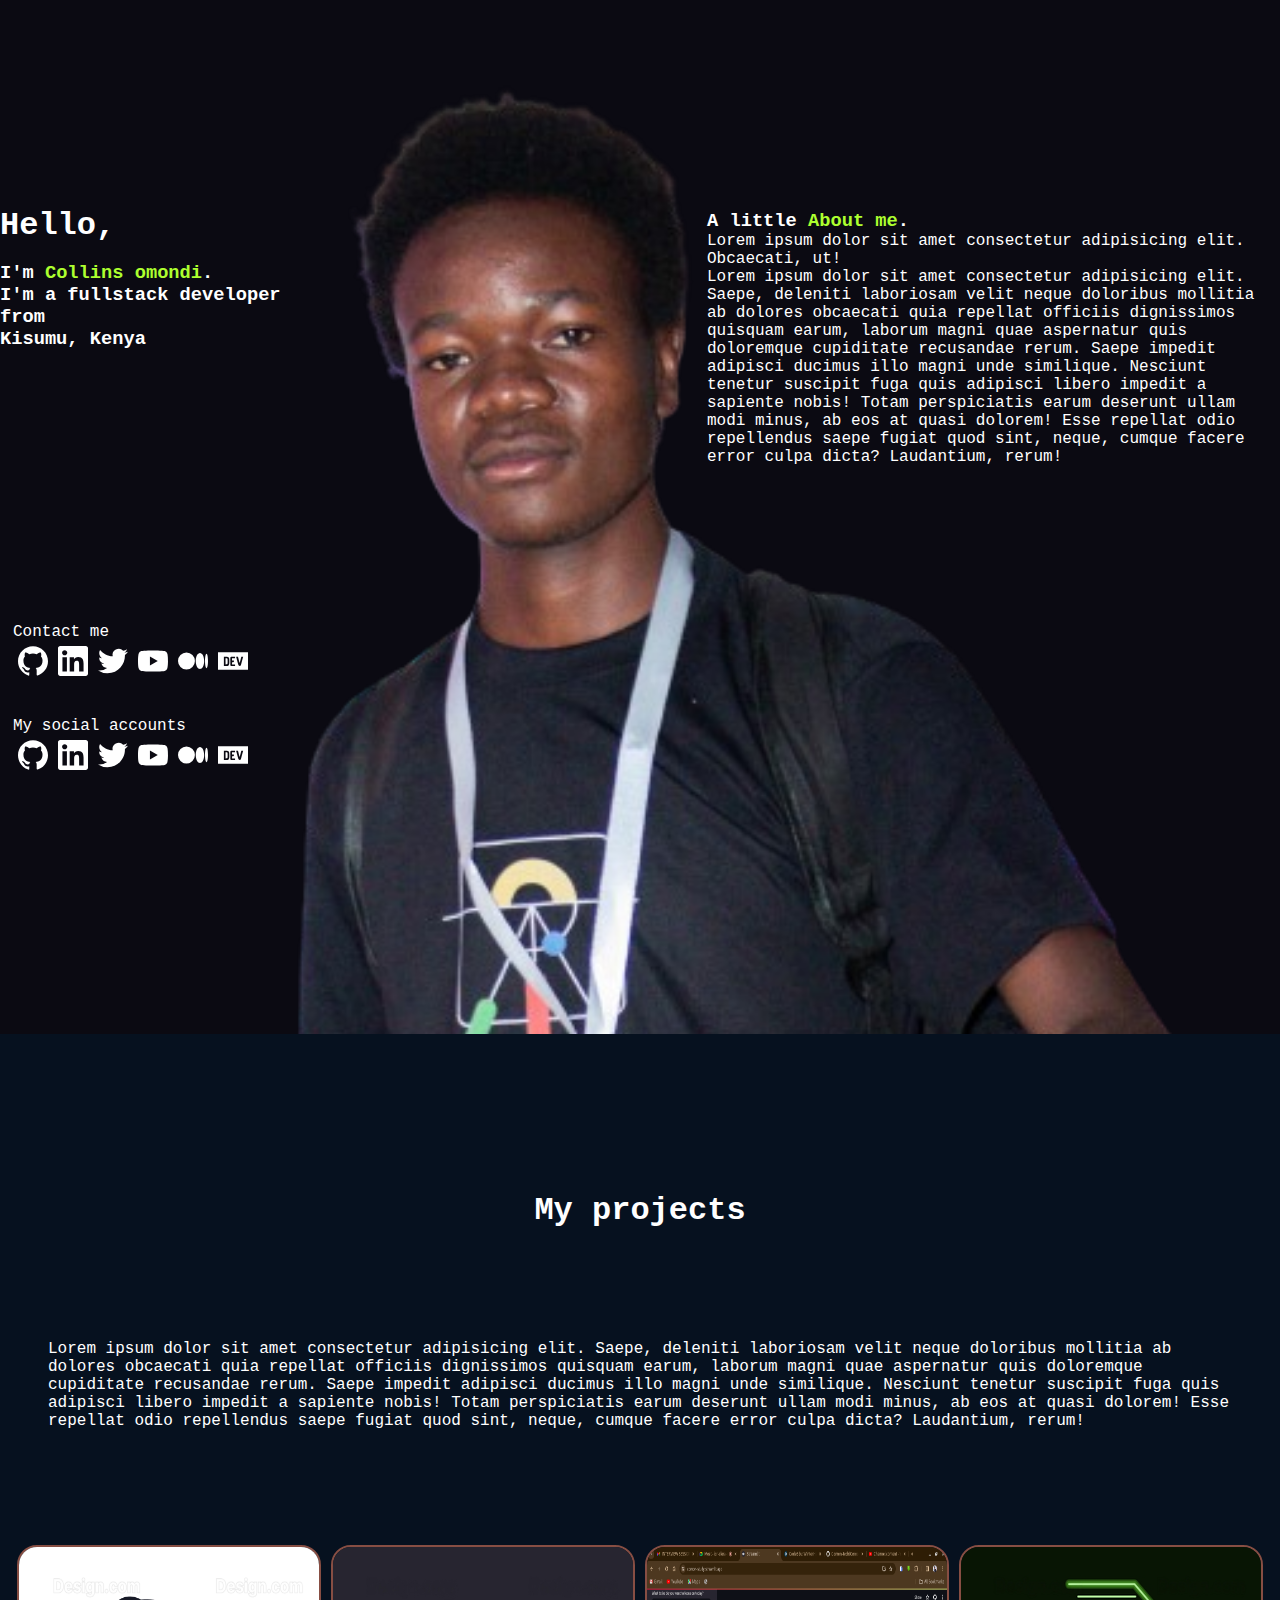
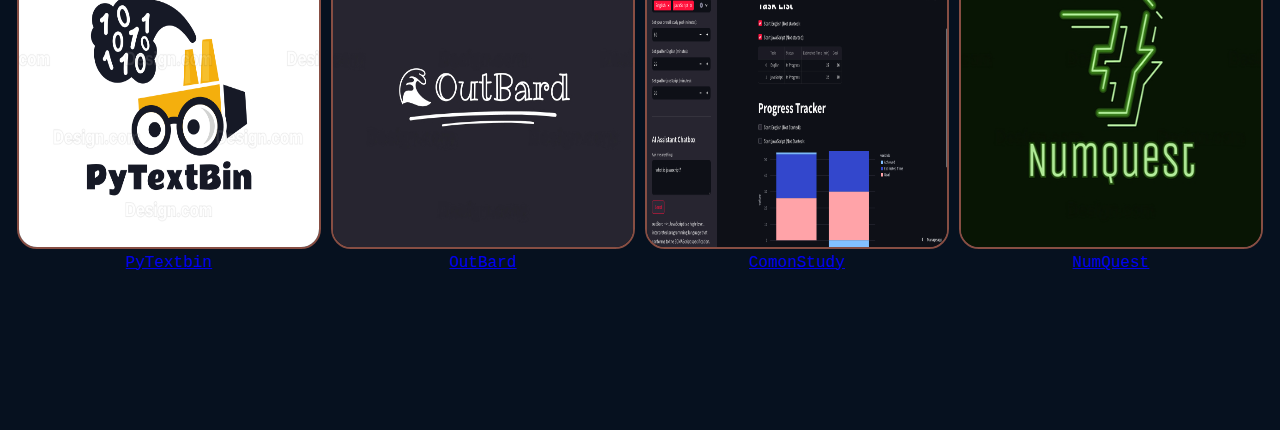
==== index.html @ c13795a0 "Rename inddex.html to index.html" ====
<!DOCTYPE html>
<html lang="en">
<head>
    <meta charset="UTF-8">
    <meta name="viewport" content="width=device-width, initial-scale=1.0">
    <link rel="stylesheet" href="style.css">
    <title>Comon</title>
</head>
<body>
    <header class="header">
        <img class="header-bg-image" src="images/CollinsOmondi-nobg.png" alt="" srcset="">
        <div class="header-content">
            <div class="header-text">
                <h3>A little <span style="color: greenyellow;">About me</span>. <br></h3>
                <p>Lorem ipsum dolor sit amet consectetur adipisicing elit. Obcaecati, ut!</p>
                <p>Lorem ipsum dolor sit amet consectetur adipisicing elit. Saepe, deleniti laboriosam velit neque doloribus mollitia ab dolores obcaecati quia repellat officiis dignissimos quisquam earum, laborum magni quae aspernatur quis doloremque cupiditate recusandae rerum. Saepe impedit adipisci ducimus illo magni unde similique. Nesciunt tenetur suscipit fuga quis adipisci libero impedit a sapiente nobis! Totam perspiciatis earum deserunt ullam modi minus, ab eos at quasi dolorem! Esse repellat odio repellendus saepe fugiat quod sint, neque, cumque facere error culpa dicta? Laudantium, rerum!</p>
            </div>

            <div class="header-text-1">
                <h1>Hello, </h1> <br> 
                    <h3>I'm <span style="color: greenyellow;">Collins omondi</span>. <br> I'm a fullstack developer from <br>Kisumu, Kenya</h3>
            </div>

            <div class="small-nav">
                <img src="images/socials/github.svg" alt="" srcset="">
                    <img src="images/socials/linkedin.svg" alt="" srcset="">
                    <img src="images/socials/twitter.svg" alt="" srcset="">
                    <img src="images/socials/youtube.svg" alt="" srcset="">
                    <img src="images/socials/medium.svg" alt="" srcset="">
                    <img src="images/socials/devdotto.svg" alt="" srcset="">
            </div>

            <div class="header-text-2">
                <p>Contact me</p>
                <div class="header-icons">
                    <img src="images/socials/github.svg" alt="" srcset="">
                    <img src="images/socials/linkedin.svg" alt="" srcset="">
                    <img src="images/socials/twitter.svg" alt="" srcset="">
                    <img src="images/socials/youtube.svg" alt="" srcset="">
                    <img src="images/socials/medium.svg" alt="" srcset="">
                    <img src="images/socials/devdotto.svg" alt="" srcset="">
                </div>
                <br>
                <br>
                <p>My social accounts</p>
                <div class="header-icons">
                    <img src="images/socials/github.svg" alt="" srcset="">
                    <img src="images/socials/linkedin.svg" alt="" srcset="">
                    <img src="images/socials/twitter.svg" alt="" srcset="">
                    <img src="images/socials/youtube.svg" alt="" srcset="">
                    <img src="images/socials/medium.svg" alt="" srcset="">
                    <img src="images/socials/devdotto.svg" alt="" srcset="">
                </div>
            </div>
        </div>

    </header>

    <section class="projects">
        <!-- <img class="header-bg-image" src="images/CollinsOmondi-nobg.png" alt="" srcset=""> -->
<h1>My projects</h1>
<p>Lorem ipsum dolor sit amet consectetur adipisicing elit. Saepe, deleniti laboriosam velit neque doloribus mollitia ab dolores obcaecati quia repellat officiis dignissimos quisquam earum, laborum magni quae aspernatur quis doloremque cupiditate recusandae rerum. Saepe impedit adipisci ducimus illo magni unde similique. Nesciunt tenetur suscipit fuga quis adipisci libero impedit a sapiente nobis! Totam perspiciatis earum deserunt ullam modi minus, ab eos at quasi dolorem! Esse repellat odio repellendus saepe fugiat quod sint, neque, cumque facere error culpa dicta? Laudantium, rerum!</p>
<div class="project-images">
    <div class="image">
        <img src="images/projects/pytextbin.png" alt="" srcset="">
        <a href="#">PyTextbin </a>
    </div>
    <div class="image">
        <img src="images/projects/outbard.png" alt="" srcset="">
        <a href="#">OutBard</a>
    </div>
    <div class="image">
        <img src="images/projects/comon-study.png" alt="" srcset="">
        <a href="#">ComonStudy </a>
    </div>
    <div class="image">
        <img src="images/projects/numquest.png" alt="" srcset="">
        <a href="#">NumQuest</a>
    </div>
    <!-- <img src="images/projects/calculator.png" alt="" srcset=""> -->
    <!-- <img src="images/socials/devdotto.svg" alt="" srcset=""> -->
</div>

</section>
</body>
</html>
---- style.css ----
*{
    margin: 0;
    padding: 0;
    font-family: "Courier New", Courier, monospace;

}

.header{
    color: white;
    background-color: #0b0a12;
    /* background-color: #874e43; */
    height: 90svh; 
    display: grid;
    place-items: center;
    overflow-x: clip;
    position: relative;
    padding-block: 7rem;
    margin-block-end: 3rem 0;
}
.header-bg-image{
    grid-column: 1 / -1;
    position: absolute;
    /* inset: 0; */
    width: 100%;
    height: 100%;
    /* opacity: 0.2; */
    object-fit: cover;
    z-index: 1;

    animation: header-bg-image-animation linear forwards;
    animation-timeline: view();
    /* animation-range: exit -200px; */
}

/* content fading animation */
.header-content{
    animation: fade-out linear forwards;
    animation-timeline: view();
    animation-range: exit -200px;
}
.header-text{
    position: absolute;
    top:20%;
    left: 55%;
    /* border: 2px solid green; */
    padding: 3px;

    
}

.header-text-1{
    position: absolute;
    top:20%;

    right: 75%;
    /* border: 2px solid green; */
    /* padding: 3px; */
}

.header-text-2{
    position: absolute;
    top:60%;
    right: 80%;
    /* border: 2px solid green; */
    padding: 3px;
}


.header-icons{
    display: flex;

}

.header-icons > img, .small-nav > img{
    width: 30px;
    margin: 5px;

}
.small-nav{
    display: none;
}

@keyframes fade-out {
    0% {opacity: 1;}
    85%, 100% {opacity: 0;}
}

@keyframes header-bg-image-animation {
    25% {opacity: 0.5;}
    65%, 100% {opacity: 0;}
}

@keyframes project-image-animation {
    25% {opacity: 1;}
    85%, 100% {opacity: 0;}
}

section{
    height: 100svh;  
}

.projects{
    background-color: #06111f;
    color: white;
    display: flex;
    flex-direction: column;
    justify-content: space-evenly;
    align-items: center;
    padding: 3rem;
}
.project-images{
    display: flex;
    flex-direction: row;
}

.project-images > .image {
    display: flex;
    flex-direction: column;
    align-items: center;
}

.project-images > .image img{
    width: 300px;
    height: 300px;
    margin: 5px;
    border: 2px solid #874e43;
    border-radius: 20px;

    animation: project-image-animation linear forwards;
    animation-timeline: view();
    /* animation-range: exit -200px; */
}


@media (max-width: 600px) {
    .header-text, .header-text-2{
        display: none;
    }
    .header-text-1{
        position: absolute;
        top:20px;
    
        right: 7%;
        /* border: 2px solid green; */
        /* padding: 3px; */
    }
    .small-nav{
        display: flex;
        flex-direction: column;
        position: absolute;
        top:20%;
        right: 27%;
        /* border: 2px solid green; */
        padding: 3px;
    }
    section{
        height: auto;
    }
    .projects{
        padding: 1px;

    }
    .project-images{
        display: inline;
    }
    .project-images > .image > img{
        width: 350px;
    height: 300px;
    }
    
}
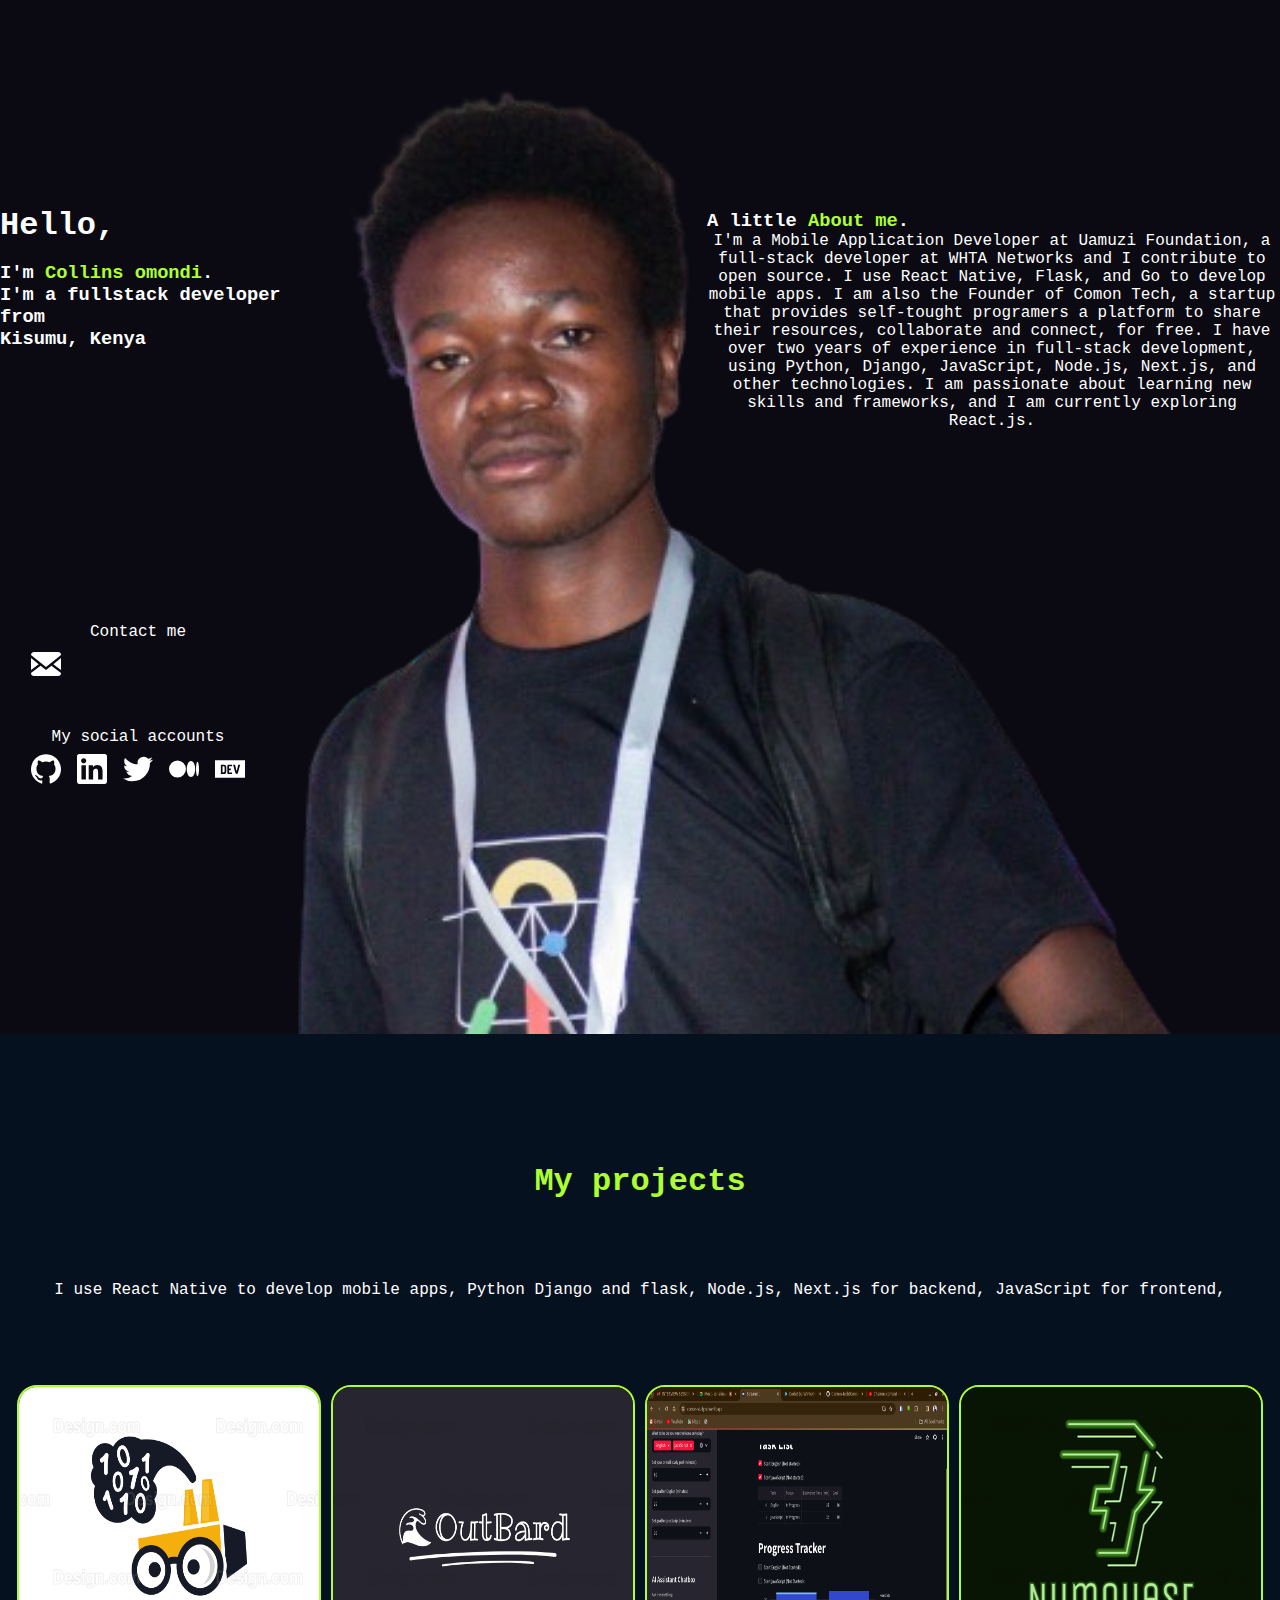
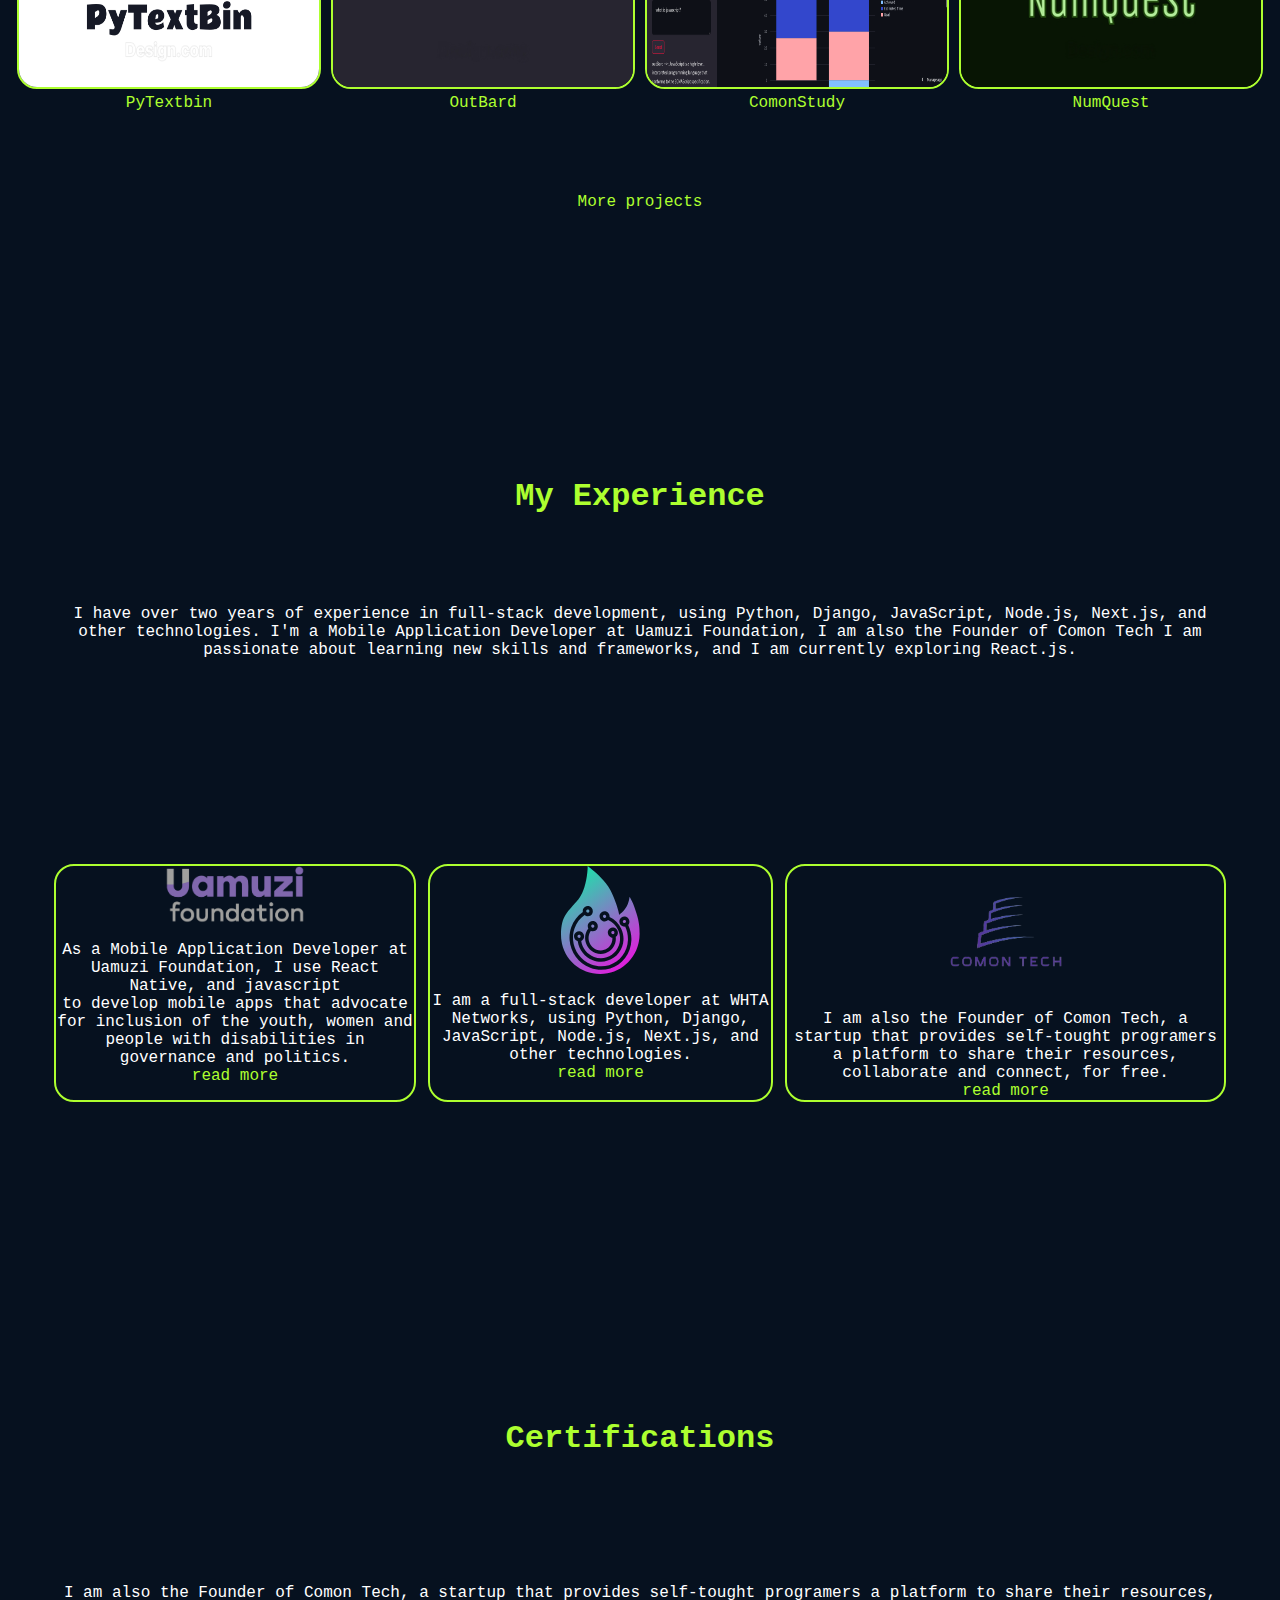
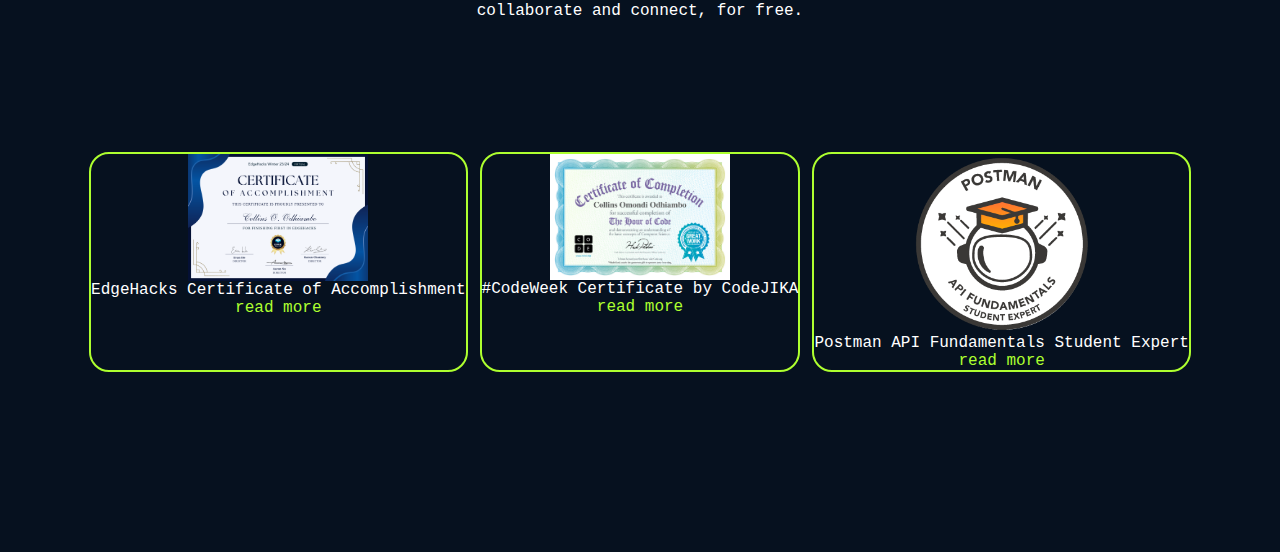
==== commit 5f4efac3: "add experience" ====
--- a/index.html
+++ b/index.html
@@ -4,6 +4,7 @@
     <meta charset="UTF-8">
     <meta name="viewport" content="width=device-width, initial-scale=1.0">
     <link rel="stylesheet" href="style.css">
+    <link rel="shortcut icon" href="images/CollinsOmondi-nobg.png" type="image/x-icon">
     <title>Comon</title>
 </head>
 <body>
@@ -12,8 +13,11 @@
         <div class="header-content">
             <div class="header-text">
                 <h3>A little <span style="color: greenyellow;">About me</span>. <br></h3>
-                <p>Lorem ipsum dolor sit amet consectetur adipisicing elit. Obcaecati, ut!</p>
-                <p>Lorem ipsum dolor sit amet consectetur adipisicing elit. Saepe, deleniti laboriosam velit neque doloribus mollitia ab dolores obcaecati quia repellat officiis dignissimos quisquam earum, laborum magni quae aspernatur quis doloremque cupiditate recusandae rerum. Saepe impedit adipisci ducimus illo magni unde similique. Nesciunt tenetur suscipit fuga quis adipisci libero impedit a sapiente nobis! Totam perspiciatis earum deserunt ullam modi minus, ab eos at quasi dolorem! Esse repellat odio repellendus saepe fugiat quod sint, neque, cumque facere error culpa dicta? Laudantium, rerum!</p>
+                <p>I'm a Mobile Application Developer at Uamuzi Foundation, a full-stack developer at WHTA Networks and  I contribute to open source. I use React Native, Flask, and Go to develop mobile
+                    apps. I am also the Founder of Comon Tech, a startup that provides self-tought
+                    programers a platform to share their resources, collaborate and connect, for free. I have over two years of
+                    experience in full-stack development, using Python, Django, JavaScript, Node.js, Next.js, and other technologies.
+                    I am passionate about learning new skills and frameworks, and I am currently exploring React.js.</p>
             </div>
 
             <div class="header-text-1">
@@ -33,23 +37,33 @@
             <div class="header-text-2">
                 <p>Contact me</p>
                 <div class="header-icons">
-                    <img src="images/socials/github.svg" alt="" srcset="">
-                    <img src="images/socials/linkedin.svg" alt="" srcset="">
-                    <img src="images/socials/twitter.svg" alt="" srcset="">
-                    <img src="images/socials/youtube.svg" alt="" srcset="">
-                    <img src="images/socials/medium.svg" alt="" srcset="">
-                    <img src="images/socials/devdotto.svg" alt="" srcset="">
+                    <a href="mailto:comon928@gmail.com">
+                        <img src="images/socials/envelope.svg" alt="" srcset="">
+                    </a>
                 </div>
                 <br>
                 <br>
                 <p>My social accounts</p>
                 <div class="header-icons">
-                    <img src="images/socials/github.svg" alt="" srcset="">
-                    <img src="images/socials/linkedin.svg" alt="" srcset="">
-                    <img src="images/socials/twitter.svg" alt="" srcset="">
-                    <img src="images/socials/youtube.svg" alt="" srcset="">
-                    <img src="images/socials/medium.svg" alt="" srcset="">
-                    <img src="images/socials/devdotto.svg" alt="" srcset="">
+                    <a href="https://github.com/C-o-m-o-n" target="_blank">
+                        <img src="images/socials/github.svg" alt="github" srcset="">
+                    </a>
+
+                    <a href="https://linkedin.com/in/c-o-m-o-n" target="_blank">
+                        <img src="images/socials/linkedin.svg" alt="" srcset="">
+                    </a>
+
+                    <a href="https://x.com/C_o_m_o_n" target="_blank">
+                        <img src="images/socials/twitter.svg" alt="" srcset="">
+                    </a>
+
+                    <!-- <img src="images/socials/youtube.svg" alt="" srcset=""> -->
+                    <a href="https://medium.com/@comon928" target="_blank">
+                        <img src="images/socials/medium.svg" alt="" srcset="">
+                    </a>
+                    <a href="https://dev.to/comon" target="_blank">
+                        <img src="images/socials/devdotto.svg" alt="" srcset="">
+                    </a>
                 </div>
             </div>
         </div>
@@ -58,8 +72,8 @@
 
     <section class="projects">
         <!-- <img class="header-bg-image" src="images/CollinsOmondi-nobg.png" alt="" srcset=""> -->
-<h1>My projects</h1>
-<p>Lorem ipsum dolor sit amet consectetur adipisicing elit. Saepe, deleniti laboriosam velit neque doloribus mollitia ab dolores obcaecati quia repellat officiis dignissimos quisquam earum, laborum magni quae aspernatur quis doloremque cupiditate recusandae rerum. Saepe impedit adipisci ducimus illo magni unde similique. Nesciunt tenetur suscipit fuga quis adipisci libero impedit a sapiente nobis! Totam perspiciatis earum deserunt ullam modi minus, ab eos at quasi dolorem! Esse repellat odio repellendus saepe fugiat quod sint, neque, cumque facere error culpa dicta? Laudantium, rerum!</p>
+<h1 class="section-title">My projects</h1>
+<p>I use React Native to develop mobile apps, Python Django and flask, Node.js, Next.js for backend, JavaScript for frontend, </p>
 <div class="project-images">
     <div class="image">
         <img src="images/projects/pytextbin.png" alt="" srcset="">
@@ -77,10 +91,72 @@
         <img src="images/projects/numquest.png" alt="" srcset="">
         <a href="#">NumQuest</a>
     </div>
-    <!-- <img src="images/projects/calculator.png" alt="" srcset=""> -->
-    <!-- <img src="images/socials/devdotto.svg" alt="" srcset=""> -->
 </div>
 
+<a href="#">More projects</a>
+
+</section>
+<section class="experience">
+    <h1 class="section-title">My Experience</h1>
+    <p>
+        I have over two years of experience in full-stack development, using Python, Django, JavaScript, Node.js, Next.js, and other technologies.  I'm a Mobile Application Developer at Uamuzi Foundation, I am also the Founder of Comon Tech I am passionate about learning new skills and frameworks, and I am currently exploring React.js.</p>
+    <br>
+    <div class="experience-items">
+        <div class="image">
+            <img src="images/experience/FoundationLogo.png" width="140px" alt="" srcset="">
+           <br>
+            <p>As a Mobile Application Developer at Uamuzi Foundation, I use React Native,  and javascript <br> to develop mobile apps that advocate for inclusion of the youth, women and people with disabilities in governance and politics.</p>
+                <a href="#">read more</a>
+            </div>
+
+            <div class="image">
+                <img src="images/experience/WHTAlogo.svg" width="80px" alt="" srcset="">
+               <br>
+                <p>I am a full-stack developer at WHTA Networks, using Python, Django, JavaScript, Node.js, Next.js, and other technologies.</p>
+                <a href="#">read more</a>
+            </div>
+
+        <div class="image">
+            <img src="images/experience/comontech-logo-removebg-preview.png" width="180px" alt="" srcset="">
+            <p>I am also the Founder of Comon Tech, a startup that provides self-tought programers a platform to share their resources, collaborate and connect, for free.
+            </p>
+                <a href="#">read more</a>
+        </div>
+
+    </div>
+</section>
+
+<section class="licenses">
+<h1 class="section-title">Certifications</h1>
+<p>I am also the Founder of Comon Tech, a startup that provides self-tought programers a platform to share their resources, collaborate and connect, for free.
+</p>
+<div class="licenses-items">
+    <div class="image">
+        <img src="images/licenses/EdgeHacks_Certificate.png" width="180px" alt="" srcset="">
+        <p>EdgeHacks Certificate of Accomplishment</p>
+            <a href="#">read more</a>
+    </div>
+    
+    <div class="image">
+        <img src="images/licenses/Hour-of-code-cert.jpg" width="180px" alt="" srcset="">
+        <p>#CodeWeek Certificate by CodeJIKA </p>
+            <a href="#">read more</a>
+    </div>
+    
+    <div class="image">
+        <img src="images/licenses/API -Student-Expert .png" width="180px" alt="" srcset="">
+        <p>Postman API Fundamentals Student Expert</p>
+            <a href="#">read more</a>
+    </div>
+
+    <!-- <div class="image">
+        <img src="images/licenses/API -Student-Expert .png" width="180px" alt="" srcset="">
+        <p>Postman API Fundamentals Student Expert</p>
+            <a href="#">read more</a>
+    </div> -->
+
+    
+</div>
 </section>
 </body>
 </html>
--- a/style.css
+++ b/style.css
@@ -5,10 +5,17 @@
 
 }
 
+.section-title{
+    color: greenyellow;
+}
+
+p{
+    text-align: center;
+}
 .header{
     color: white;
     background-color: #0b0a12;
-    /* background-color: #874e43; */
+    /* background-color: greenyellow;; */
     height: 90svh; 
     display: grid;
     place-items: center;
@@ -25,7 +32,7 @@
     height: 100%;
     /* opacity: 0.2; */
     object-fit: cover;
-    z-index: 1;
+    z-index: 0;
 
     animation: header-bg-image-animation linear forwards;
     animation-timeline: view();
@@ -36,7 +43,7 @@
 .header-content{
     animation: fade-out linear forwards;
     animation-timeline: view();
-    animation-range: exit -200px;
+    animation-range: exit ;
 }
 .header-text{
     position: absolute;
@@ -71,11 +78,19 @@
 
 }
 
-.header-icons > img, .small-nav > img{
+.header-icons > img,
+.small-nav > img{
+    width: 30px;
+    /* margin: 5px; */
+
+}
+.header-icons > a{
+    /* border: 2px solid red; */
+    padding: 3px;
     width: 30px;
     margin: 5px;
-
-}
+}
+
 .small-nav{
     display: none;
 }
@@ -96,18 +111,17 @@
 }
 
 section{
-    height: 100svh;  
-}
-
-.projects{
+    height: 90svh;  
+    color: white;
+    display: flex;
+    flex-direction: column;
+    justify-content: space-evenly;
+    align-items: center;
+    padding: 3rem;
     background-color: #06111f;
-    color: white;
-    display: flex;
-    flex-direction: column;
-    justify-content: space-evenly;
-    align-items: center;
-    padding: 3rem;
-}
+}
+
+
 .project-images{
     display: flex;
     flex-direction: row;
@@ -123,14 +137,55 @@
     width: 300px;
     height: 300px;
     margin: 5px;
-    border: 2px solid #874e43;
+    border: 2px solid greenyellow;;
     border-radius: 20px;
 
     animation: project-image-animation linear forwards;
     animation-timeline: view();
     /* animation-range: exit -200px; */
 }
-
+a{
+    text-decoration: none;
+    color: greenyellow;;
+}
+
+.experience > .experience-items {
+    display: flex;
+    flex-direction: row;    
+}
+
+.experience > .experience-items > .image{
+    display: flex;
+    flex-direction: column;
+    margin: 6px;
+    justify-content: flex-start;
+    align-items: center;
+    border: 2px solid greenyellow;;
+    border-radius: 20px;
+    
+    animation: fade-out linear forwards;
+    animation-timeline: view();
+    animation-range: exit -200px;
+    
+}
+
+.licenses-items{
+    display: flex;
+    flex-direction: row;
+}
+.licenses-items >  .image{
+    border: 2px solid greenyellow;;
+    display: flex;
+    flex-direction: column;
+    align-items: center;
+    margin: 6px;
+    border-radius: 20px;
+    width:"180px";
+
+    animation: fade-out linear forwards;
+    animation-timeline: view();
+    animation-range: exit -400px;
+}
 
 @media (max-width: 600px) {
     .header-text, .header-text-2{
@@ -139,10 +194,7 @@
     .header-text-1{
         position: absolute;
         top:20px;
-    
         right: 7%;
-        /* border: 2px solid green; */
-        /* padding: 3px; */
     }
     .small-nav{
         display: flex;
@@ -150,13 +202,12 @@
         position: absolute;
         top:20%;
         right: 27%;
-        /* border: 2px solid green; */
         padding: 3px;
     }
     section{
         height: auto;
     }
-    .projects{
+    .projects, .experience{
         padding: 1px;
 
     }
@@ -168,4 +219,12 @@
     height: 300px;
     }
     
+    .experience > .experience-items{
+        display: inline;
+    }
+    .licenses-items {
+        display: inline;
+        width: 350px;
+        
+    }
 }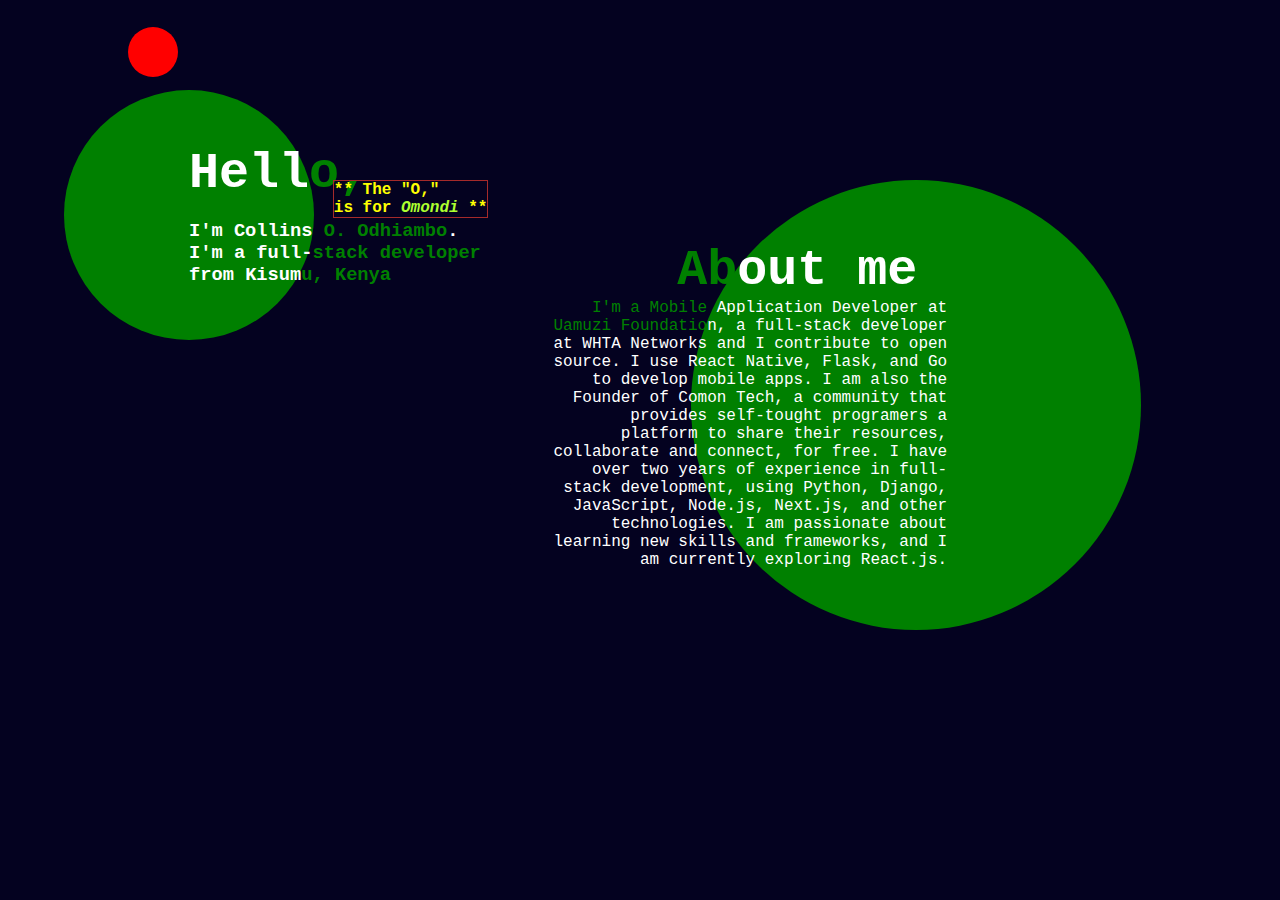
==== commit f63b8128: "change ui" ====
--- a/index.html
+++ b/index.html
@@ -8,155 +8,44 @@
     <title>Comon</title>
 </head>
 <body>
-    <header class="header">
-        <img class="header-bg-image" src="images/CollinsOmondi-nobg.png" alt="" srcset="">
-        <div class="header-content">
-            <div class="header-text">
-                <h3>A little <span style="color: greenyellow;">About me</span>. <br></h3>
-                <p>I'm a Mobile Application Developer at Uamuzi Foundation, a full-stack developer at WHTA Networks and  I contribute to open source. I use React Native, Flask, and Go to develop mobile
-                    apps. I am also the Founder of Comon Tech, a startup that provides self-tought
-                    programers a platform to share their resources, collaborate and connect, for free. I have over two years of
-                    experience in full-stack development, using Python, Django, JavaScript, Node.js, Next.js, and other technologies.
-                    I am passionate about learning new skills and frameworks, and I am currently exploring React.js.</p>
-            </div>
 
-            <div class="header-text-1">
-                <h1>Hello, </h1> <br> 
-                    <h3>I'm <span style="color: greenyellow;">Collins omondi</span>. <br> I'm a fullstack developer from <br>Kisumu, Kenya</h3>
-            </div>
-
-            <div class="small-nav">
-                <img src="images/socials/github.svg" alt="" srcset="">
-                    <img src="images/socials/linkedin.svg" alt="" srcset="">
-                    <img src="images/socials/twitter.svg" alt="" srcset="">
-                    <img src="images/socials/youtube.svg" alt="" srcset="">
-                    <img src="images/socials/medium.svg" alt="" srcset="">
-                    <img src="images/socials/devdotto.svg" alt="" srcset="">
-            </div>
-
-            <div class="header-text-2">
-                <p>Contact me</p>
-                <div class="header-icons">
-                    <a href="mailto:comon928@gmail.com">
-                        <img src="images/socials/envelope.svg" alt="" srcset="">
-                    </a>
+    <div class="container">
+               <div class="small-circle">
+           
+               </div>
+            <div class="cont">
+                <div class="cont-text">
+                    <h1>Hell<span style="color: green;">o,</span> </h1> <br> 
+                    <h3 >I'm Collins
+                         <span style="color: green;"> O. Odhiambo</span>.
+                         <br>
+                          I'm a full-<span style="color: green;">stack developer </span>from
+                          <span style="color: green;"></span> Kisum<span style="color: green;">u, Kenya</span></h3>
                 </div>
-                <br>
-                <br>
-                <p>My social accounts</p>
-                <div class="header-icons">
-                    <a href="https://github.com/C-o-m-o-n" target="_blank">
-                        <img src="images/socials/github.svg" alt="github" srcset="">
-                    </a>
-
-                    <a href="https://linkedin.com/in/c-o-m-o-n" target="_blank">
-                        <img src="images/socials/linkedin.svg" alt="" srcset="">
-                    </a>
-
-                    <a href="https://x.com/C_o_m_o_n" target="_blank">
-                        <img src="images/socials/twitter.svg" alt="" srcset="">
-                    </a>
-
-                    <!-- <img src="images/socials/youtube.svg" alt="" srcset=""> -->
-                    <a href="https://medium.com/@comon928" target="_blank">
-                        <img src="images/socials/medium.svg" alt="" srcset="">
-                    </a>
-                    <a href="https://dev.to/comon" target="_blank">
-                        <img src="images/socials/devdotto.svg" alt="" srcset="">
-                    </a>
+                <div class="red-circle">
                 </div>
             </div>
+           </div>
+        
+        <div class="off-topc">
+            <p style="color: yellow; font-weight: bold;">** The "O," <br>is for <span style="color: greenyellow; font-style: italic; ">Omondi </span>**
+            </p>
         </div>
 
-    </header>
-
-    <section class="projects">
-        <!-- <img class="header-bg-image" src="images/CollinsOmondi-nobg.png" alt="" srcset=""> -->
-<h1 class="section-title">My projects</h1>
-<p>I use React Native to develop mobile apps, Python Django and flask, Node.js, Next.js for backend, JavaScript for frontend, </p>
-<div class="project-images">
-    <div class="image">
-        <img src="images/projects/pytextbin.png" alt="" srcset="">
-        <a href="#">PyTextbin </a>
-    </div>
-    <div class="image">
-        <img src="images/projects/outbard.png" alt="" srcset="">
-        <a href="#">OutBard</a>
-    </div>
-    <div class="image">
-        <img src="images/projects/comon-study.png" alt="" srcset="">
-        <a href="#">ComonStudy </a>
-    </div>
-    <div class="image">
-        <img src="images/projects/numquest.png" alt="" srcset="">
-        <a href="#">NumQuest</a>
-    </div>
-</div>
-
-<a href="#">More projects</a>
-
-</section>
-<section class="experience">
-    <h1 class="section-title">My Experience</h1>
-    <p>
-        I have over two years of experience in full-stack development, using Python, Django, JavaScript, Node.js, Next.js, and other technologies.  I'm a Mobile Application Developer at Uamuzi Foundation, I am also the Founder of Comon Tech I am passionate about learning new skills and frameworks, and I am currently exploring React.js.</p>
-    <br>
-    <div class="experience-items">
-        <div class="image">
-            <img src="images/experience/FoundationLogo.png" width="140px" alt="" srcset="">
-           <br>
-            <p>As a Mobile Application Developer at Uamuzi Foundation, I use React Native,  and javascript <br> to develop mobile apps that advocate for inclusion of the youth, women and people with disabilities in governance and politics.</p>
-                <a href="#">read more</a>
-            </div>
-
-            <div class="image">
-                <img src="images/experience/WHTAlogo.svg" width="80px" alt="" srcset="">
-               <br>
-                <p>I am a full-stack developer at WHTA Networks, using Python, Django, JavaScript, Node.js, Next.js, and other technologies.</p>
-                <a href="#">read more</a>
-            </div>
-
-        <div class="image">
-            <img src="images/experience/comontech-logo-removebg-preview.png" width="180px" alt="" srcset="">
-            <p>I am also the Founder of Comon Tech, a startup that provides self-tought programers a platform to share their resources, collaborate and connect, for free.
-            </p>
-                <a href="#">read more</a>
+        <div class="container">
+            <div class="cont-about">
+                <div class="cont-about-text">
+                    <h3 style="color: green;">Ab<span style="color: white;">out me</span>. <br></h3>
+                        <p><span style="color: green;">I'm a Mobile</span> Application Developer at <span style="color: green;">Uamuzi Foundatio</span>n, a full-stack developer at WHTA Networks and  I contribute to open source. I use React Native, Flask, and Go to develop mobile
+                            apps. I am also the Founder of Comon Tech, a community that provides self-tought
+                            programers a platform to share their resources, collaborate and connect, for free. I have over two years of
+                            experience in full-stack development, using Python, Django, JavaScript, Node.js, Next.js, and other technologies.
+                            I am passionate about learning new skills and frameworks, and I am currently exploring React.js.</p>
+                </div>
+                <div class="red-circle-about">
+                </div>
+                </div>
         </div>
-
-    </div>
-</section>
-
-<section class="licenses">
-<h1 class="section-title">Certifications</h1>
-<p>I am also the Founder of Comon Tech, a startup that provides self-tought programers a platform to share their resources, collaborate and connect, for free.
-</p>
-<div class="licenses-items">
-    <div class="image">
-        <img src="images/licenses/EdgeHacks_Certificate.png" width="180px" alt="" srcset="">
-        <p>EdgeHacks Certificate of Accomplishment</p>
-            <a href="#">read more</a>
-    </div>
-    
-    <div class="image">
-        <img src="images/licenses/Hour-of-code-cert.jpg" width="180px" alt="" srcset="">
-        <p>#CodeWeek Certificate by CodeJIKA </p>
-            <a href="#">read more</a>
-    </div>
-    
-    <div class="image">
-        <img src="images/licenses/API -Student-Expert .png" width="180px" alt="" srcset="">
-        <p>Postman API Fundamentals Student Expert</p>
-            <a href="#">read more</a>
-    </div>
-
-    <!-- <div class="image">
-        <img src="images/licenses/API -Student-Expert .png" width="180px" alt="" srcset="">
-        <p>Postman API Fundamentals Student Expert</p>
-            <a href="#">read more</a>
-    </div> -->
-
-    
-</div>
-</section>
+          
 </body>
 </html>
--- a/style.css
+++ b/style.css
@@ -2,229 +2,87 @@
     margin: 0;
     padding: 0;
     font-family: "Courier New", Courier, monospace;
+    box-sizing: border-box;
+    color: white;
+}
+body{
+    background-color: #040220;
+}
+.cont{
+    position: absolute;
+    /* border: 2px solid blue; */
+    display: flex;
+    top: 10%;
+    left: 5%;
+    align-items: center;
+}
+
+.cont-about{
+    position: absolute;
+    /* border: 2px solid blue; */
+    display: flex;
+    top: 20%;
+    left: 54%;
+    align-items: center;
+}
+
+.cont-text{
+    position: absolute;
+    left: 50%;
+    width: 300px; 
+    padding: auto;
+}
+
+.cont-about-text{
+    position: absolute;
+    left: -32%;
+    /* font-weight: 700; */
+    width: 400px; 
+    padding: auto;
+    text-align: end;
+}
+
+.cont-about-text h3{
+    font-size: 50px;
+}
+.cont-text h1{
+    /* color: white; */
+    font-size: 50px;
 
 }
-
-.section-title{
-    color: greenyellow;
+.off-topc{
+    position: absolute;
+    top: 20%;
+    left: 26%;
+    border: 1px solid brown;
+    /* border-radius: 60px; */
+    /* background-color: red; */
 }
 
-p{
-    text-align: center;
-}
-.header{
-    color: white;
-    background-color: #0b0a12;
-    /* background-color: greenyellow;; */
-    height: 90svh; 
-    display: grid;
-    place-items: center;
-    overflow-x: clip;
-    position: relative;
-    padding-block: 7rem;
-    margin-block-end: 3rem 0;
-}
-.header-bg-image{
-    grid-column: 1 / -1;
-    position: absolute;
-    /* inset: 0; */
-    width: 100%;
-    height: 100%;
-    /* opacity: 0.2; */
-    object-fit: cover;
-    z-index: 0;
-
-    animation: header-bg-image-animation linear forwards;
-    animation-timeline: view();
-    /* animation-range: exit -200px; */
+.red-circle{ 
+    height: 250px;
+    width: 250px;
+    background-color: green;
+    border-radius: 50%;
 }
 
-/* content fading animation */
-.header-content{
-    animation: fade-out linear forwards;
-    animation-timeline: view();
-    animation-range: exit ;
+.red-circle-about{
+    height: 450px;
+    width: 450px;
+    background-color: green;
+    border-radius: 50%;
 }
-.header-text{
+.small-circle{
     position: absolute;
-    top:20%;
-    left: 55%;
-    /* border: 2px solid green; */
-    padding: 3px;
-
-    
-}
-
-.header-text-1{
-    position: absolute;
-    top:20%;
-
-    right: 75%;
-    /* border: 2px solid green; */
-    /* padding: 3px; */
-}
-
-.header-text-2{
-    position: absolute;
-    top:60%;
-    right: 80%;
-    /* border: 2px solid green; */
-    padding: 3px;
+    left: 10%;
+    top: 3%;
+    height: 50px;
+    width: 50px;
+    background-color: red;
+    border-radius: 50%;
 }
 
 
-.header-icons{
-    display: flex;
-
+.cont-about{
+    /* border: 2px solid red; */
 }
-
-.header-icons > img,
-.small-nav > img{
-    width: 30px;
-    /* margin: 5px; */
-
-}
-.header-icons > a{
-    /* border: 2px solid red; */
-    padding: 3px;
-    width: 30px;
-    margin: 5px;
-}
-
-.small-nav{
-    display: none;
-}
-
-@keyframes fade-out {
-    0% {opacity: 1;}
-    85%, 100% {opacity: 0;}
-}
-
-@keyframes header-bg-image-animation {
-    25% {opacity: 0.5;}
-    65%, 100% {opacity: 0;}
-}
-
-@keyframes project-image-animation {
-    25% {opacity: 1;}
-    85%, 100% {opacity: 0;}
-}
-
-section{
-    height: 90svh;  
-    color: white;
-    display: flex;
-    flex-direction: column;
-    justify-content: space-evenly;
-    align-items: center;
-    padding: 3rem;
-    background-color: #06111f;
-}
-
-
-.project-images{
-    display: flex;
-    flex-direction: row;
-}
-
-.project-images > .image {
-    display: flex;
-    flex-direction: column;
-    align-items: center;
-}
-
-.project-images > .image img{
-    width: 300px;
-    height: 300px;
-    margin: 5px;
-    border: 2px solid greenyellow;;
-    border-radius: 20px;
-
-    animation: project-image-animation linear forwards;
-    animation-timeline: view();
-    /* animation-range: exit -200px; */
-}
-a{
-    text-decoration: none;
-    color: greenyellow;;
-}
-
-.experience > .experience-items {
-    display: flex;
-    flex-direction: row;    
-}
-
-.experience > .experience-items > .image{
-    display: flex;
-    flex-direction: column;
-    margin: 6px;
-    justify-content: flex-start;
-    align-items: center;
-    border: 2px solid greenyellow;;
-    border-radius: 20px;
-    
-    animation: fade-out linear forwards;
-    animation-timeline: view();
-    animation-range: exit -200px;
-    
-}
-
-.licenses-items{
-    display: flex;
-    flex-direction: row;
-}
-.licenses-items >  .image{
-    border: 2px solid greenyellow;;
-    display: flex;
-    flex-direction: column;
-    align-items: center;
-    margin: 6px;
-    border-radius: 20px;
-    width:"180px";
-
-    animation: fade-out linear forwards;
-    animation-timeline: view();
-    animation-range: exit -400px;
-}
-
-@media (max-width: 600px) {
-    .header-text, .header-text-2{
-        display: none;
-    }
-    .header-text-1{
-        position: absolute;
-        top:20px;
-        right: 7%;
-    }
-    .small-nav{
-        display: flex;
-        flex-direction: column;
-        position: absolute;
-        top:20%;
-        right: 27%;
-        padding: 3px;
-    }
-    section{
-        height: auto;
-    }
-    .projects, .experience{
-        padding: 1px;
-
-    }
-    .project-images{
-        display: inline;
-    }
-    .project-images > .image > img{
-        width: 350px;
-    height: 300px;
-    }
-    
-    .experience > .experience-items{
-        display: inline;
-    }
-    .licenses-items {
-        display: inline;
-        width: 350px;
-        
-    }
-}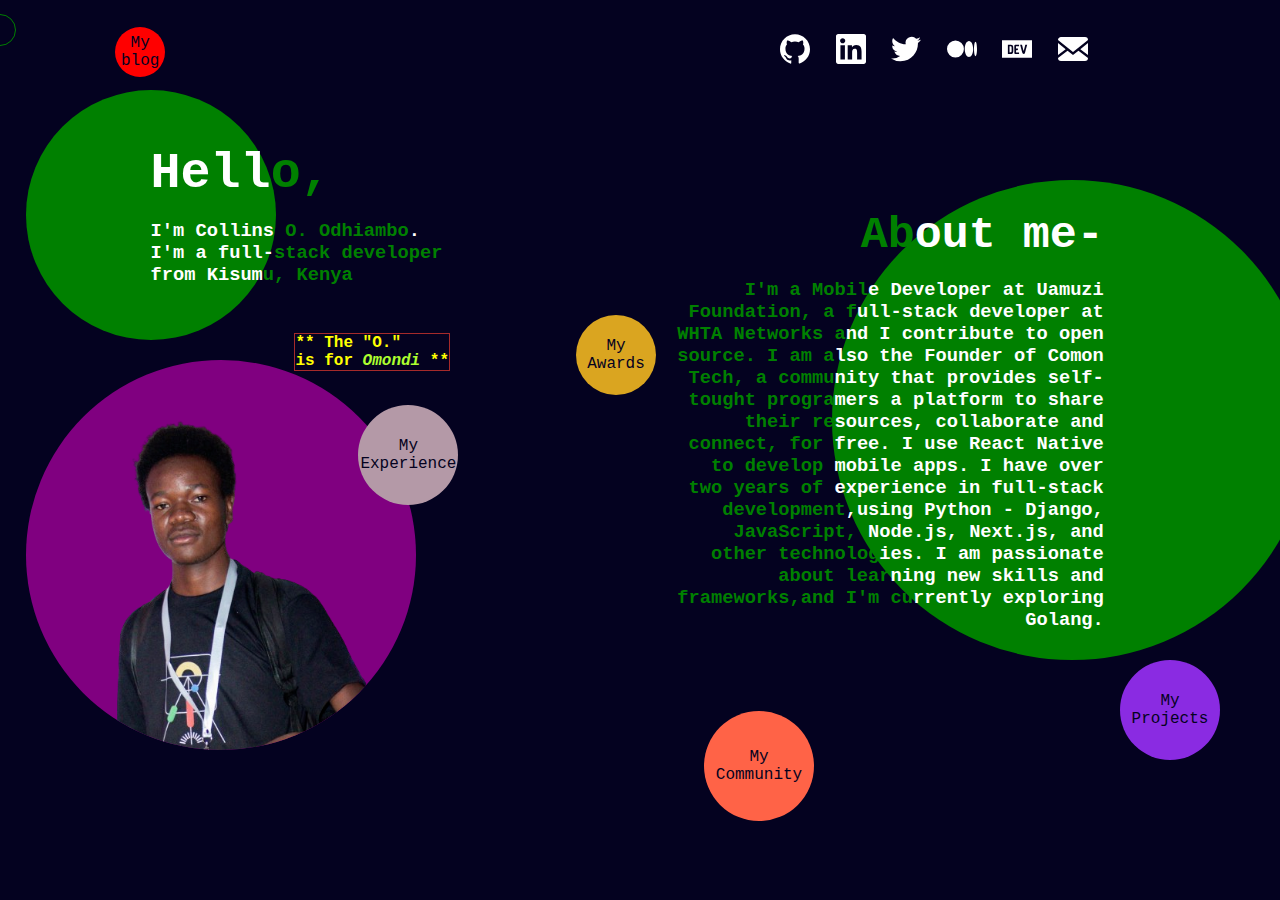
==== commit 272a1c79: "version one out" ====
--- a/index.html
+++ b/index.html
@@ -1,51 +1,133 @@
 <!DOCTYPE html>
 <html lang="en">
-<head>
-    <meta charset="UTF-8">
-    <meta name="viewport" content="width=device-width, initial-scale=1.0">
-    <link rel="stylesheet" href="style.css">
-    <link rel="shortcut icon" href="images/CollinsOmondi-nobg.png" type="image/x-icon">
+  <head>
+    <meta charset="UTF-8" />
+    <meta name="viewport" content="width=device-width, initial-scale=1.0" />
+    <link rel="stylesheet" href="header-style.css" />
+    <link
+      rel="shortcut icon"
+      href="images/CollinsOmondi-nobg.png"
+      type="image/x-icon"
+    />
     <title>Comon</title>
-</head>
-<body>
+  </head>
+  <body>
+    <div class="mouse-cursor">
+      <!-- <img src="images/socials/twitter.svg" alt="" srcset=""> -->
+    </div>
+    <div class="container">
+      <div data-value="9" class="paralax-object small-circle">
+        <a class="nav-link" href="blog.html">My blog</a>
+      </div>
+      <div class="cont">
+        <div class="cont-text">
+          <h1>Hell<span style="color: green">o,</span></h1>
+          <br />
+          <h3>
+            I'm Collins <span style="color: green"> O. Odhiambo</span>.
+            <br />
+            I'm a full-<span style="color: green">stack developer </span>from
+            <span style="color: green"></span> Kisum<span style="color: green"
+              >u, Kenya</span
+            >
+          </h3>
+        </div>
+        <div class="red-circle"></div>
+      </div>
+    </div>
+
+    <div class="off-topc">
+      <p style="color: yellow; font-weight: bold">
+        ** The "O." <br />is for
+        <span style="color: greenyellow; font-style: italic">Omondi </span>**
+      </p>
+    </div>
+
+    <div class="header-icons">
+      <a class="nav-link" href="https://github.com/C-o-m-o-n" target="_blank">
+        <img src="images/socials/github.svg" alt="github" srcset=""
+      /></a>
+
+      <a
+        class="nav-link"
+        href="https://linkedin.com/in/c-o-m-o-n"
+        target="_blank"
+      >
+        <img src="images/socials/linkedin.svg" alt="" srcset=""
+      /></a>
+
+      <a class="nav-link" href="https://x.com/C_o_m_o_n" target="_blank">
+        <img src="images/socials/twitter.svg" alt="" srcset=""
+      /></a>
+
+      <!-- <img src="images/socials/youtube.svg" alt="" srcset=""> -->
+      <a class="nav-link" href="https://medium.com/@comon928" target="_blank">
+        <img src="images/socials/medium.svg" alt="" srcset=""
+      /></a>
+      <a class="nav-link" href="https://dev.to/comon" target="_blank">
+        <img src="images/socials/devdotto.svg" alt="" srcset=""
+      /></a>
+      <a class="nav-link" href="https://x.com/C_o_m_o_n" target="_blank">
+        <img src="images/socials/envelope.svg" alt="" srcset="" />
+      </a>
+    </div>
 
     <div class="container">
-               <div class="small-circle">
-           
-               </div>
-            <div class="cont">
-                <div class="cont-text">
-                    <h1>Hell<span style="color: green;">o,</span> </h1> <br> 
-                    <h3 >I'm Collins
-                         <span style="color: green;"> O. Odhiambo</span>.
-                         <br>
-                          I'm a full-<span style="color: green;">stack developer </span>from
-                          <span style="color: green;"></span> Kisum<span style="color: green;">u, Kenya</span></h3>
-                </div>
-                <div class="red-circle">
-                </div>
-            </div>
-           </div>
-        
-        <div class="off-topc">
-            <p style="color: yellow; font-weight: bold;">** The "O," <br>is for <span style="color: greenyellow; font-style: italic; ">Omondi </span>**
-            </p>
+      <!-- <div class="red-circle-blank"></div> -->
+      <div class="cont-about">
+        <div class="cont-about-text">
+          <h2 style="color: green">
+            Ab<span style="color: white">out me-</span>
+          </h2>
+          <br />
+          <h3>
+            <span style="color: green">I'm a Mobil</span>e Developer at Uamuzi
+            <span style="color: green">Foundation, a f</span>ull-stack developer
+            at <span style="color: green">WHTA Networks a</span>nd I contribute
+            to open <span style="color: green">source. I am a</span>lso the
+            Founder of Comon <span style="color: green">Tech, a commu</span>nity
+            that provides self-<span style="color: green">tought progra</span
+            >mers a platform to share
+            <span style="color: green">their re</span>sources, collaborate and
+            <span style="color: green">connect, for </span>free. I use React
+            Native <span style="color: green">to develop</span> mobile apps. I
+            have over <span style="color: green">two years of </span>experience
+            in full-stack<span style="color: green"> development</span>,using
+            Python - Django,<span style="color: green"> JavaScript,</span>
+            Node.js, Next.js, and<span style="color: green">
+              other technolog</span
+            >ies. I am passionate<span style="color: green"> about lear</span
+            >ning new skills and<span style="color: green">
+              frameworks,and I'm cu</span
+            >rrently exploring Golang.
+          </h3>
         </div>
+        <div class="red-circle-about"></div>
+        <div data-value="-5" class="paralax-object small-circle-about">
+            <a class="nav-link" href="projects.html">My Projects</a>
+        </div>
+      </div>
+    </div>
 
-        <div class="container">
-            <div class="cont-about">
-                <div class="cont-about-text">
-                    <h3 style="color: green;">Ab<span style="color: white;">out me</span>. <br></h3>
-                        <p><span style="color: green;">I'm a Mobile</span> Application Developer at <span style="color: green;">Uamuzi Foundatio</span>n, a full-stack developer at WHTA Networks and  I contribute to open source. I use React Native, Flask, and Go to develop mobile
-                            apps. I am also the Founder of Comon Tech, a community that provides self-tought
-                            programers a platform to share their resources, collaborate and connect, for free. I have over two years of
-                            experience in full-stack development, using Python, Django, JavaScript, Node.js, Next.js, and other technologies.
-                            I am passionate about learning new skills and frameworks, and I am currently exploring React.js.</p>
-                </div>
-                <div class="red-circle-about">
-                </div>
-                </div>
+    <div data-value="-6" class="paralax-object small-circle-cert">
+        <a class="nav-link" href="awards.html">My Awards</a>
+      </div>
+
+      <div data-value="7" class="paralax-object small-circle-community">
+        <a class="nav-link" href="https://comon.tech">My Community</a>
+      </div>
+
+    <div class="container">
+        <div class="cont-blank">
+            
+            <div class="red-circle-blank"></div>
+            <img src="images/CollinsOmondi-nobg.png" alt="">
         </div>
-          
-</body>
+      <div data-value="3" class="paralax-object small-circle-blank">
+        <a class="nav-link" href="experience.html">My Experience</a>
+      </div>
+    </div>
+
+    <script src="script.js"></script>
+  </body>
 </html>
--- a/header-style.css
+++ b/header-style.css
@@ -0,0 +1,204 @@
+*{
+    margin: 0;
+    padding: 0;
+    font-family: "Courier New", Courier, monospace;
+    box-sizing: border-box;
+    color: white;
+    /* cursor: none; */
+
+}
+.mouse-cursor{
+border: 1px solid green;
+width: 2rem;
+height: 2rem;
+border-radius: 50%;
+position: absolute;
+transform: translate(-50% ,-50%);
+pointer-events: none;
+z-index: 1;
+transition: all 0.3s ease;
+transition-property: background, transform;
+transform-origin: 100% 100%;
+backdrop-filter: blur(3px);
+
+}
+
+.link-grow{
+    transform: scale(2);
+    background-color: green;
+    opacity: .5;
+
+}
+
+body{
+    background-color: #040220;
+    overflow: hidden; 
+}
+
+.header-icons {
+    margin: 30px 0 0  60%;
+    padding: 4px;
+    /* border: 2px solid red; */
+}
+.header-icons img{
+    width: 30px;
+    /* margin: 5px; */
+
+}
+.header-icons a{
+    padding: 3px;
+    width: 30px;
+    margin: 5px;
+}
+
+.cont{
+    position: absolute;
+    /* border: 2px solid blue; */
+    display: flex;
+    top: 10%;
+    left: 2%;
+    align-items: center;
+}
+
+.cont-about{
+    position: absolute;
+    /* border: 2px solid blue; */
+    display: flex;
+    top: 20%;
+    left: 65%;
+    align-items: center;
+}
+
+.cont-blank{
+    position: absolute;
+    top: 40%;
+    left: 2%;
+}
+.cont-text{
+    position: absolute;
+    left: 50%;
+    width: 300px; 
+    padding: auto;
+}
+
+.cont-about-text{
+    position: absolute;
+    left: -34%;
+    /* font-weight: 700; */
+    width: 435px; 
+    padding: auto;
+    text-align: end;
+}
+.cont-blank img{
+    position: absolute;
+    left: auto;
+    top: 0;
+    border-radius: 50%;
+    width: 100%;
+    height: 100%;
+    padding: auto;
+}
+.cont-about-text h2{
+    font-size: 45px;
+}
+.cont-text h1{
+    /* color: white; */
+    font-size: 50px;
+
+}
+.off-topc{
+    position: absolute;
+    top: 37%;
+    left: 23%;
+    border: 1px solid brown;
+    /* border-radius: 60px; */
+    /* background-color: red; */
+}
+
+.red-circle{ 
+    height: 250px;
+    width: 250px;
+    background-color: green;
+    border-radius: 50%;
+}
+
+.red-circle-about{
+    height: 480px;
+    width: 480px;
+    background-color: green;
+    border-radius: 50%;
+}
+
+.red-circle-blank{
+    height: 390px;
+    width: 390px;
+    background-color: purple;
+    border-radius: 50%;
+}
+.small-circle{
+    position: absolute;
+    left: 9%;
+    top: 3%;
+    height: 50px;
+    width: 50px;
+    background-color: red;
+    border-radius: 50%;
+    z-index: 0;
+    display: flex;
+    align-items: center;
+}
+
+.small-circle-about{
+    position: absolute;
+    left: 60%;
+    top: 100%;
+    height: 100px;
+    width: 100px;
+    background-color: blueviolet;
+    border-radius: 50%;
+    display: flex;
+    align-items: center;
+}
+.small-circle-blank{
+    position: absolute;
+    left: 28%;
+    top: 45%;
+    height: 100px;
+    width: 100px;
+    background-color: rgb(180, 153, 167);
+    border-radius: 50%;
+    display: flex;
+    align-items: center;
+}
+.small-circle-cert {
+    position: absolute;
+    left: 45%;
+    top: 35%;
+    height: 80px;
+    width: 80px;
+    background-color: goldenrod;
+    border-radius: 50%;
+    display: flex;
+    align-items: center;
+}
+.small-circle-community{
+    position: absolute;
+    left: 55%;
+    top: 79%;
+    height: 110px;
+    width: 110px;
+    background-color: tomato;
+    border-radius: 50%;
+    display: flex;
+    align-items: center;
+}
+
+.small-circle-blank a,
+.small-circle-about a,
+.small-circle-cert a,
+.small-circle-community a,
+.small-circle a{
+    text-decoration: none;
+    text-align: center;
+    color: #040220;
+}
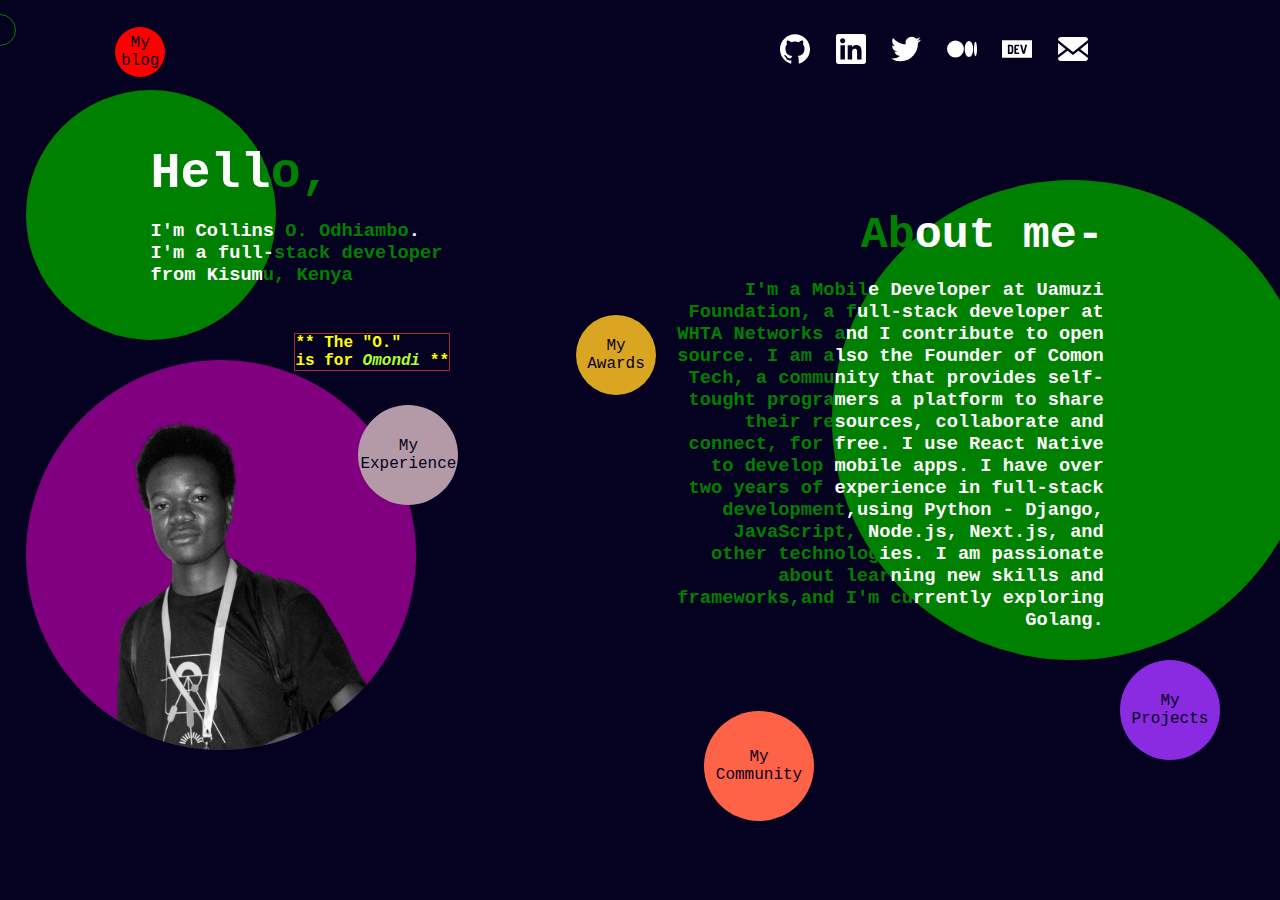
==== commit 99fb14a0: "Add projects" ====
--- a/index.html
+++ b/index.html
@@ -11,6 +11,16 @@
     />
     <title>Comon</title>
   </head>
+  <!-- Google tag (gtag.js) -->
+<script async src="https://www.googletagmanager.com/gtag/js?id=G-1D3G0T42JP"></script>
+<script>
+  window.dataLayer = window.dataLayer || [];
+  function gtag(){dataLayer.push(arguments);}
+  gtag('js', new Date());
+
+  gtag('config', 'G-1D3G0T42JP');
+</script>
+
   <body>
     <div class="mouse-cursor">
       <!-- <img src="images/socials/twitter.svg" alt="" srcset=""> -->
--- a/header-style.css
+++ b/header-style.css
@@ -97,7 +97,13 @@
     width: 100%;
     height: 100%;
     padding: auto;
-}
+    filter: grayscale(100%);
+    transition: all 0.3s ease
+}
+.cont-blank  img:hover{
+    filter: grayscale(0%);
+}
+
 .cont-about-text h2{
     font-size: 45px;
 }
